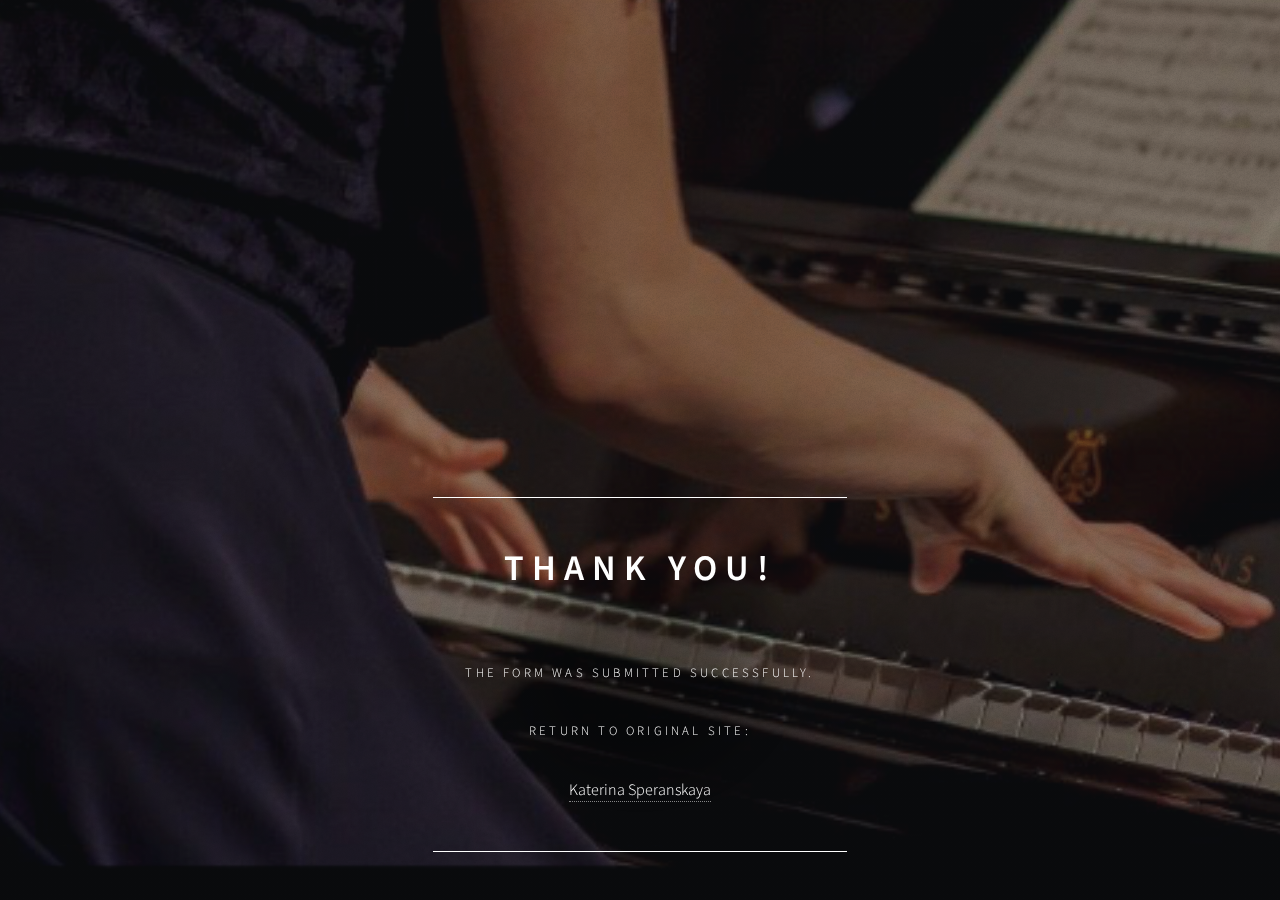
==== thankyou.html @ ada4689d "my commit" ====
<!DOCTYPE html>
<html lang="en">
  <head>
    <meta charset="utf-8" />
    <title>Katerina Speranskaya</title>
    <link rel="stylesheet" href="assets/css/main.css" />
    <noscript
      ><link rel="stylesheet" href="assets/css/noscript.css"
    /></noscript>
  </head>
  <body class="is-preload">
    <!-- Wrapper -->
    <div id="wrapper">
      <!-- Header -->
      <header id="header">
        <div class="content">
          <div class="inner">
            <h1>THANK YOU!</h1>
            <br />
            <br />
            <p>The form was submitted successfully.</p>
            <p>Return to original site:</p>
            <a href="#">Katerina Speranskaya</a>
          </div>
        </div>
      </header>
    </div>

    <!-- BG -->
    <div id="bg"></div>

    <!-- Scripts -->
    <script src="assets/js/jquery.min.js"></script>
    <script src="assets/js/browser.min.js"></script>
    <script src="assets/js/breakpoints.min.js"></script>
    <script src="assets/js/util.js"></script>
    <script src="assets/js/main.js"></script>
  </body>
</html>
---- assets/css/main.css ----
@import url(fontawesome-all.min.css);
@import url('https://fonts.googleapis.com/css?family=Source+Sans+Pro:300italic,600italic,300,600');

html,
body,
div,
span,
applet,
object,
iframe,
h1,
h2,
h3,
h4,
h5,
h6,
p,
blockquote,
pre,
a,
abbr,
acronym,
address,
big,
cite,
code,
del,
dfn,
em,
img,
ins,
kbd,
q,
s,
samp,
small,
strike,
strong,
sub,
sup,
tt,
var,
b,
u,
i,
center,
dl,
dt,
dd,
ol,
ul,
li,
fieldset,
form,
label,
legend,
table,
caption,
tbody,
tfoot,
thead,
tr,
th,
td,
article,
aside,
canvas,
details,
embed,
figure,
figcaption,
footer,
header,
hgroup,
menu,
nav,
output,
ruby,
section,
summary,
time,
mark,
audio,
video {
  margin: 0;
  padding: 0;
  border: 0;
  font-size: 100%;
  font: inherit;
  vertical-align: baseline;
}

article,
aside,
details,
figcaption,
figure,
footer,
header,
hgroup,
menu,
nav,
section {
  display: block;
}

body {
  line-height: 1;
}

ol,
ul {
  list-style: none;
}

blockquote,
q {
  quotes: none;
}

blockquote:before,
blockquote:after,
q:before,
q:after {
  content: '';
  content: none;
}

table {
  border-collapse: collapse;
  border-spacing: 0;
}

body {
  -webkit-text-size-adjust: none;
}

mark {
  background-color: transparent;
  color: inherit;
}

input::-moz-focus-inner {
  border: 0;
  padding: 0;
}

input,
select,
textarea {
  -moz-appearance: none;
  -webkit-appearance: none;
  -ms-appearance: none;
  appearance: none;
}

/* Basic */

#video {
  max-width: 100%;
}

@-ms-viewport {
  width: device-width;
}

@media screen and (max-width: 480px) {
  html,
  body {
    min-width: 320px;
  }
}

html {
  box-sizing: border-box;
}

*,
*:before,
*:after {
  box-sizing: inherit;
}

body {
  background: #1b1f22;
}

body.is-preload *,
body.is-preload *:before,
body.is-preload *:after {
  -moz-animation: none !important;
  -webkit-animation: none !important;
  -ms-animation: none !important;
  animation: none !important;
  -moz-transition: none !important;
  -webkit-transition: none !important;
  -ms-transition: none !important;
  transition: none !important;
}

/* Type */

html {
  font-size: 16pt;
}

@media screen and (max-width: 1680px) {
  html {
    font-size: 12pt;
  }
}

@media screen and (max-width: 736px) {
  html {
    font-size: 11pt;
  }
}

@media screen and (max-width: 360px) {
  html {
    font-size: 10pt;
  }
}

body,
input,
select,
textarea {
  color: #ffffff;
  font-family: 'Source Sans Pro', sans-serif;
  font-weight: 300;
  font-size: 1rem;
  line-height: 1.65;
}

a {
  -moz-transition: color 0.2s ease-in-out, background-color 0.2s ease-in-out,
    border-bottom-color 0.2s ease-in-out;
  -webkit-transition: color 0.2s ease-in-out, background-color 0.2s ease-in-out,
    border-bottom-color 0.2s ease-in-out;
  -ms-transition: color 0.2s ease-in-out, background-color 0.2s ease-in-out,
    border-bottom-color 0.2s ease-in-out;
  transition: color 0.2s ease-in-out, background-color 0.2s ease-in-out,
    border-bottom-color 0.2s ease-in-out;
  border-bottom: dotted 1px rgba(255, 255, 255, 0.5);
  text-decoration: none;
  color: inherit;
}

a:hover {
  border-bottom-color: transparent;
}

strong,
b {
  color: #ffffff;
  font-weight: 600;
}

em,
i {
  font-style: italic;
}

p {
  margin: 0 0 2rem 0;
}

h1,
h2,
h3,
h4,
h5,
h6 {
  color: #ffffff;
  font-weight: 600;
  line-height: 1.5;
  margin: 0 0 1rem 0;
  text-transform: uppercase;
  letter-spacing: 0.2rem;
}

h1 a,
h2 a,
h3 a,
h4 a,
h5 a,
h6 a {
  color: inherit;
  text-decoration: none;
}

h1.major,
h2.major,
h3.major,
h4.major,
h5.major,
h6.major {
  border-bottom: solid 1px #ffffff;
  width: -moz-max-content;
  width: -webkit-max-content;
  width: -ms-max-content;
  width: max-content;
  padding-bottom: 0.5rem;
  margin: 0 0 2rem 0;
}

h1 {
  font-size: 2.25rem;
  line-height: 1.3;
  letter-spacing: 0.5rem;
}

h2 {
  font-size: 1.5rem;
  line-height: 1.4;
  letter-spacing: 0.5rem;
}

h3 {
  font-size: 1rem;
}

h4 {
  font-size: 0.8rem;
}

h5 {
  font-size: 0.7rem;
}

h6 {
  font-size: 0.6rem;
}

@media screen and (max-width: 736px) {
  h1 {
    font-size: 1.75rem;
    line-height: 1.4;
  }

  h2 {
    font-size: 1.25em;
    line-height: 1.5;
  }
}

sub {
  font-size: 0.8rem;
  position: relative;
  top: 0.5rem;
}

sup {
  font-size: 0.8rem;
  position: relative;
  top: -0.5rem;
}

blockquote {
  border-left: solid 4px #ffffff;
  font-style: italic;
  margin: 0 0 2rem 0;
  padding: 0.5rem 0 0.5rem 2rem;
}

code {
  background: rgba(255, 255, 255, 0.075);
  border-radius: 4px;
  font-family: 'Courier New', monospace;
  font-size: 0.9rem;
  margin: 0 0.25rem;
  padding: 0.25rem 0.65rem;
}

pre {
  -webkit-overflow-scrolling: touch;
  font-family: 'Courier New', monospace;
  font-size: 0.9rem;
  margin: 0 0 2rem 0;
}

pre code {
  display: block;
  line-height: 1.75;
  padding: 1rem 1.5rem;
  overflow-x: auto;
}

hr {
  border: 0;
  border-bottom: solid 1px #ffffff;
  margin: 2.75rem 0;
}

.align-left {
  text-align: left;
}

.align-center {
  text-align: center;
}

.align-right {
  text-align: right;
}

/* Form */

form {
  margin: 0 0 2rem 0;
}

form > :last-child {
  margin-bottom: 0;
}

form > .fields {
  display: -moz-flex;
  display: -webkit-flex;
  display: -ms-flex;
  display: flex;
  -moz-flex-wrap: wrap;
  -webkit-flex-wrap: wrap;
  -ms-flex-wrap: wrap;
  flex-wrap: wrap;
  width: calc(100% + 3rem);
  margin: -1.5rem 0 2rem -1.5rem;
}

form > .fields > .field {
  -moz-flex-grow: 0;
  -webkit-flex-grow: 0;
  -ms-flex-grow: 0;
  flex-grow: 0;
  -moz-flex-shrink: 0;
  -webkit-flex-shrink: 0;
  -ms-flex-shrink: 0;
  flex-shrink: 0;
  padding: 1.5rem 0 0 1.5rem;
  width: calc(100% - 1.5rem);
}

form > .fields > .field.half {
  width: calc(50% - 0.75rem);
}

form > .fields > .field.third {
  width: calc(100% / 3 - 0.5rem);
}

form > .fields > .field.quarter {
  width: calc(25% - 0.375rem);
}

@media screen and (max-width: 480px) {
  form > .fields {
    width: calc(100% + 3rem);
    margin: -1.5rem 0 2rem -1.5rem;
  }

  form > .fields > .field {
    padding: 1.5rem 0 0 1.5rem;
    width: calc(100% - 1.5rem);
  }

  form > .fields > .field.half {
    width: calc(100% - 1.5rem);
  }

  form > .fields > .field.third {
    width: calc(100% - 1.5rem);
  }

  form > .fields > .field.quarter {
    width: calc(100% - 1.5rem);
  }
}

label {
  color: #ffffff;
  display: block;
  font-size: 0.8rem;
  font-weight: 300;
  letter-spacing: 0.2rem;
  line-height: 1.5;
  margin: 0 0 1rem 0;
  text-transform: uppercase;
}

input[type='text'],
input[type='password'],
input[type='email'],
input[type='tel'],
select,
textarea {
  -moz-appearance: none;
  -webkit-appearance: none;
  -ms-appearance: none;
  appearance: none;
  -moz-transition: border-color 0.2s ease-in-out, box-shadow 0.2s ease-in-out,
    background-color 0.2s ease-in-out;
  -webkit-transition: border-color 0.2s ease-in-out, box-shadow 0.2s ease-in-out,
    background-color 0.2s ease-in-out;
  -ms-transition: border-color 0.2s ease-in-out, box-shadow 0.2s ease-in-out,
    background-color 0.2s ease-in-out;
  transition: border-color 0.2s ease-in-out, box-shadow 0.2s ease-in-out,
    background-color 0.2s ease-in-out;
  background-color: transparent;
  border-radius: 4px;
  border: solid 1px #ffffff;
  color: inherit;
  display: block;
  outline: 0;
  padding: 0 1rem;
  text-decoration: none;
  width: 100%;
}

input[type='text']:invalid,
input[type='password']:invalid,
input[type='email']:invalid,
input[type='tel']:invalid,
select:invalid,
textarea:invalid {
  box-shadow: none;
}

input[type='text']:focus,
input[type='password']:focus,
input[type='email']:focus,
input[type='tel']:focus,
select:focus,
textarea:focus {
  background: rgba(255, 255, 255, 0.075);
  border-color: #ffffff;
  box-shadow: 0 0 0 1px #ffffff;
}

select {
  background-image: url("data:image/svg+xml;charset=utf8,%3Csvg xmlns='http://www.w3.org/2000/svg' width='40' height='40' preserveAspectRatio='none' viewBox='0 0 40 40'%3E%3Cpath d='M9.4,12.3l10.4,10.4l10.4-10.4c0.2-0.2,0.5-0.4,0.9-0.4c0.3,0,0.6,0.1,0.9,0.4l3.3,3.3c0.2,0.2,0.4,0.5,0.4,0.9 c0,0.4-0.1,0.6-0.4,0.9L20.7,31.9c-0.2,0.2-0.5,0.4-0.9,0.4c-0.3,0-0.6-0.1-0.9-0.4L4.3,17.3c-0.2-0.2-0.4-0.5-0.4-0.9 c0-0.4,0.1-0.6,0.4-0.9l3.3-3.3c0.2-0.2,0.5-0.4,0.9-0.4S9.1,12.1,9.4,12.3z' fill='%23ffffff' /%3E%3C/svg%3E");
  background-size: 1.25rem;
  background-repeat: no-repeat;
  background-position: calc(100% - 1rem) center;
  height: 2.75rem;
  padding-right: 2.75rem;
  text-overflow: ellipsis;
}

select option {
  color: #ffffff;
  background: #1b1f22;
}

select:focus::-ms-value {
  background-color: transparent;
}

select::-ms-expand {
  display: none;
}

input[type='text'],
input[type='password'],
input[type='email'],
select {
  height: 2.75rem;
}

textarea {
  padding: 0.75rem 1rem;
}

input[type='checkbox'],
input[type='radio'] {
  -moz-appearance: none;
  -webkit-appearance: none;
  -ms-appearance: none;
  appearance: none;
  display: block;
  float: left;
  margin-right: -2rem;
  opacity: 0;
  width: 1rem;
  z-index: -1;
}

input[type='checkbox'] + label,
input[type='radio'] + label {
  text-decoration: none;
  -moz-user-select: none;
  -webkit-user-select: none;
  -ms-user-select: none;
  user-select: none;
  color: #ffffff;
  cursor: pointer;
  display: inline-block;
  font-size: 0.8rem;
  font-weight: 300;
  margin: 0 0 0.5rem 0;
  padding-left: 2.65rem;
  padding-right: 0.75rem;
  position: relative;
}

input[type='checkbox'] + label:before,
input[type='radio'] + label:before {
  -moz-osx-font-smoothing: grayscale;
  -webkit-font-smoothing: antialiased;
  display: inline-block;
  font-style: normal;
  font-variant: normal;
  text-rendering: auto;
  line-height: 1;
  text-transform: none !important;
  font-family: 'Font Awesome 5 Free';
  font-weight: 900;
}

input[type='checkbox'] + label:before,
input[type='radio'] + label:before {
  -moz-transition: border-color 0.2s ease-in-out, box-shadow 0.2s ease-in-out,
    background-color 0.2s ease-in-out;
  -webkit-transition: border-color 0.2s ease-in-out, box-shadow 0.2s ease-in-out,
    background-color 0.2s ease-in-out;
  -ms-transition: border-color 0.2s ease-in-out, box-shadow 0.2s ease-in-out,
    background-color 0.2s ease-in-out;
  transition: border-color 0.2s ease-in-out, box-shadow 0.2s ease-in-out,
    background-color 0.2s ease-in-out;
  border-radius: 4px;
  border: solid 1px #ffffff;
  content: '';
  display: inline-block;
  height: 1.65rem;
  left: 0;
  line-height: 1.65rem;
  position: absolute;
  text-align: center;
  top: -0.15rem;
  width: 1.65rem;
}

input[type='checkbox']:checked + label:before,
input[type='radio']:checked + label:before {
  background: #ffffff !important;
  border-color: #ffffff !important;
  color: #1b1f22;
  content: '\f00c';
}

input[type='checkbox']:focus + label:before,
input[type='radio']:focus + label:before {
  background: rgba(255, 255, 255, 0.075);
  border-color: #ffffff;
  box-shadow: 0 0 0 1px #ffffff;
}

input[type='checkbox'] + label:before {
  border-radius: 4px;
}

input[type='radio'] + label:before {
  border-radius: 100%;
}

::-webkit-input-placeholder {
  color: rgba(255, 255, 255, 0.5) !important;
  opacity: 1;
}

:-moz-placeholder {
  color: rgba(255, 255, 255, 0.5) !important;
  opacity: 1;
}

::-moz-placeholder {
  color: rgba(255, 255, 255, 0.5) !important;
  opacity: 1;
}

:-ms-input-placeholder {
  color: rgba(255, 255, 255, 0.5) !important;
  opacity: 1;
}

.formerize-placeholder {
  color: rgba(255, 255, 255, 0.5) !important;
  opacity: 1;
}

/* Box */

.box {
  border-radius: 4px;
  border: solid 1px #ffffff;
  margin-bottom: 2rem;
  padding: 1.5em;
}

.box > :last-child,
.box > :last-child > :last-child,
.box > :last-child > :last-child > :last-child {
  margin-bottom: 0;
}

.box.alt {
  border: 0;
  border-radius: 0;
  padding: 0;
}

/* Icon */

.icon {
  text-decoration: none;
  border-bottom: none;
  position: relative;
}

.icon:before {
  -moz-osx-font-smoothing: grayscale;
  -webkit-font-smoothing: antialiased;
  display: inline-block;
  font-style: normal;
  font-variant: normal;
  text-rendering: auto;
  line-height: 1;
  text-transform: none !important;
  font-family: 'Font Awesome 5 Free';
  font-weight: 400;
}

.icon > .label {
  display: none;
}

.icon:before {
  line-height: inherit;
}

.icon.solid:before {
  font-weight: 900;
}

.icon.brands:before {
  font-family: 'Font Awesome 5 Brands';
}

/* Image */

.image {
  border-radius: 4px;
  border: 0;
  display: inline-block;
  position: relative;
}

.image:before {
  pointer-events: none;
  background-image: url('../../images/overlay.png');
  background-color: rgba(19, 21, 25, 0.5);
  border-radius: 4px;
  content: '';
  display: block;
  height: 100%;
  left: 0;
  opacity: 0.5;
  position: absolute;
  top: 0;
  width: 100%;
}

.image img {
  border-radius: 4px;
  display: block;
}

.image.left,
.image.right {
  max-width: 40%;
}

.image.left img,
.image.right img {
  width: 100%;
}

.image.left {
  float: left;
  padding: 0 1.5em 1em 0;
  top: 0.25em;
}

.image.right {
  float: right;
  padding: 0 0 1em 1.5em;
  top: 0.25em;
}

.image.fit {
  display: block;
  margin: 0 0 2rem 0;
  width: 100%;
}

.image.fit img {
  width: 100%;
}

.image.main {
  display: block;
  margin: 2.5rem 0;
  width: 100%;
}

.image.main img {
  width: 100%;
}

@media screen and (max-width: 736px) {
  .image.main {
    margin: 2rem 0;
  }
}

@media screen and (max-width: 480px) {
  .image.main {
    margin: 1.5rem 0;
  }
}

/* List */

ol {
  list-style: decimal;
  margin: 0 0 2rem 0;
  padding-left: 1.25em;
}

ol li {
  padding-left: 0.25em;
}

ul {
  list-style: disc;
  margin: 0 0 2rem 0;
  padding-left: 1em;
}

ul li {
  padding-left: 0.5em;
}

ul.alt {
  list-style: none;
  padding-left: 0;
}

ul.alt li {
  border-top: solid 1px #ffffff;
  padding: 0.5em 0;
}

ul.alt li:first-child {
  border-top: 0;
  padding-top: 0;
}

dl {
  margin: 0 0 2rem 0;
}

dl dt {
  display: block;
  font-weight: 600;
  margin: 0 0 1rem 0;
}

dl dd {
  margin-left: 2rem;
}

/* Actions */

ul.actions {
  display: -moz-flex;
  display: -webkit-flex;
  display: -ms-flex;
  display: flex;
  cursor: default;
  list-style: none;
  margin-left: -1rem;
  padding-left: 0;
}

ul.actions li {
  padding: 0 0 0 1rem;
  vertical-align: middle;
}

ul.actions.special {
  -moz-justify-content: center;
  -webkit-justify-content: center;
  -ms-justify-content: center;
  justify-content: center;
  width: 100%;
  margin-left: 0;
}

ul.actions.special li:first-child {
  padding-left: 0;
}

ul.actions.stacked {
  -moz-flex-direction: column;
  -webkit-flex-direction: column;
  -ms-flex-direction: column;
  flex-direction: column;
  margin-left: 0;
}

ul.actions.stacked li {
  padding: 1.3rem 0 0 0;
}

ul.actions.stacked li:first-child {
  padding-top: 0;
}

ul.actions.fit {
  width: calc(100% + 1rem);
}

ul.actions.fit li {
  -moz-flex-grow: 1;
  -webkit-flex-grow: 1;
  -ms-flex-grow: 1;
  flex-grow: 1;
  -moz-flex-shrink: 1;
  -webkit-flex-shrink: 1;
  -ms-flex-shrink: 1;
  flex-shrink: 1;
  width: 100%;
}

ul.actions.fit li > * {
  width: 100%;
}

ul.actions.fit.stacked {
  width: 100%;
}

@media screen and (max-width: 480px) {
  ul.actions:not(.fixed) {
    -moz-flex-direction: column;
    -webkit-flex-direction: column;
    -ms-flex-direction: column;
    flex-direction: column;
    margin-left: 0;
    width: 100% !important;
  }

  ul.actions:not(.fixed) li {
    -moz-flex-grow: 1;
    -webkit-flex-grow: 1;
    -ms-flex-grow: 1;
    flex-grow: 1;
    -moz-flex-shrink: 1;
    -webkit-flex-shrink: 1;
    -ms-flex-shrink: 1;
    flex-shrink: 1;
    padding: 1rem 0 0 0;
    text-align: center;
    width: 100%;
  }

  ul.actions:not(.fixed) li > * {
    width: 100%;
  }

  ul.actions:not(.fixed) li:first-child {
    padding-top: 0;
  }

  ul.actions:not(.fixed) li input[type='submit'],
  ul.actions:not(.fixed) li input[type='reset'],
  ul.actions:not(.fixed) li input[type='button'],
  ul.actions:not(.fixed) li button,
  ul.actions:not(.fixed) li .button {
    width: 100%;
  }

  ul.actions:not(.fixed) li input[type='submit'].icon:before,
  ul.actions:not(.fixed) li input[type='reset'].icon:before,
  ul.actions:not(.fixed) li input[type='button'].icon:before,
  ul.actions:not(.fixed) li button.icon:before,
  ul.actions:not(.fixed) li .button.icon:before {
    margin-left: -0.5em;
  }
}

/* Icons */

ul.icons {
  cursor: default;
  list-style: none;
  padding-left: 0;
}

ul.icons li {
  display: inline-block;
  padding: 0 0.75em 0 0;
}

ul.icons li:last-child {
  padding-right: 0;
}

ul.icons li a {
  border-radius: 100%;
  box-shadow: inset 0 0 0 1px #ffffff;
  display: inline-block;
  height: 2.25rem;
  line-height: 2.25rem;
  text-align: center;
  width: 2.25rem;
}

ul.icons li a:hover {
  background-color: rgba(255, 255, 255, 0.075);
}

ul.icons li a:active {
  background-color: rgba(255, 255, 255, 0.175);
}

/* Table */

.table-wrapper {
  -webkit-overflow-scrolling: touch;
  overflow-x: auto;
}

table {
  margin: 0 0 2rem 0;
  width: 100%;
}

table tbody tr {
  border: solid 1px #ffffff;
  border-left: 0;
  border-right: 0;
}

table tbody tr:nth-child(2n + 1) {
  background-color: rgba(255, 255, 255, 0.075);
}

table td {
  padding: 0.75em 0.75em;
}

table th {
  color: #ffffff;
  font-size: 0.9em;
  font-weight: 600;
  padding: 0 0.75em 0.75em 0.75em;
  text-align: left;
}

table thead {
  border-bottom: solid 2px #ffffff;
}

table tfoot {
  border-top: solid 2px #ffffff;
}

table.alt {
  border-collapse: separate;
}

table.alt tbody tr td {
  border: solid 1px #ffffff;
  border-left-width: 0;
  border-top-width: 0;
}

table.alt tbody tr td:first-child {
  border-left-width: 1px;
}

table.alt tbody tr:first-child td {
  border-top-width: 1px;
}

table.alt thead {
  border-bottom: 0;
}

table.alt tfoot {
  border-top: 0;
}

/* Button */

input[type='submit'],
input[type='reset'],
input[type='button'],
button,
.button {
  -moz-appearance: none;
  -webkit-appearance: none;
  -ms-appearance: none;
  appearance: none;
  -moz-transition: background-color 0.2s ease-in-out, color 0.2s ease-in-out;
  -webkit-transition: background-color 0.2s ease-in-out, color 0.2s ease-in-out;
  -ms-transition: background-color 0.2s ease-in-out, color 0.2s ease-in-out;
  transition: background-color 0.2s ease-in-out, color 0.2s ease-in-out;
  background-color: transparent;
  border-radius: 4px;
  border: 0;
  box-shadow: inset 0 0 0 1px #ffffff;
  color: #ffffff !important;
  cursor: pointer;
  display: inline-block;
  font-size: 0.8rem;
  font-weight: 300;
  height: 2.75rem;
  letter-spacing: 0.2rem;
  line-height: 2.75rem;
  outline: 0;
  padding: 0 1.25rem 0 1.35rem;
  text-align: center;
  text-decoration: none;
  text-transform: uppercase;
  white-space: nowrap;
}

input[type='submit']:hover,
input[type='reset']:hover,
input[type='button']:hover,
button:hover,
.button:hover {
  background-color: rgba(255, 255, 255, 0.075);
}

input[type='submit']:active,
input[type='reset']:active,
input[type='button']:active,
button:active,
.button:active {
  background-color: rgba(255, 255, 255, 0.175);
}

input[type='submit'].icon:before,
input[type='reset'].icon:before,
input[type='button'].icon:before,
button.icon:before,
.button.icon:before {
  margin-right: 0.5em;
}

input[type='submit'].fit,
input[type='reset'].fit,
input[type='button'].fit,
button.fit,
.button.fit {
  width: 100%;
}

input[type='submit'].small,
input[type='reset'].small,
input[type='button'].small,
button.small,
.button.small {
  font-size: 0.6rem;
  height: 2.0625rem;
  line-height: 2.0625rem;
}

input[type='submit'].primary,
input[type='reset'].primary,
input[type='button'].primary,
button.primary,
.button.primary {
  background-color: #ffffff;
  color: #1b1f22 !important;
  font-weight: 600;
}

input[type='submit'].disabled,
input[type='submit']:disabled,
input[type='reset'].disabled,
input[type='reset']:disabled,
input[type='button'].disabled,
input[type='button']:disabled,
button.disabled,
button:disabled,
.button.disabled,
.button:disabled {
  pointer-events: none;
  cursor: default;
  opacity: 0.25;
}

input[type='submit'],
input[type='reset'],
input[type='button'],
button {
  line-height: calc(2.75rem - 2px);
}

/* BG */

#bg {
  -moz-transform: scale(1);
  -webkit-transform: scale(1);
  -ms-transform: scale(1);
  transform: scale(1);
  /*: hidden;*/
  position: fixed;
  top: 0;
  left: 0;
  width: 100%;
  height: 100vh;
  z-index: 1;
}

#bg:before,
#bg:after {
  content: '';
  display: block;
  position: absolute;
  top: 0;
  left: 0;
  width: 100%;
  height: 100%;
}

#bg:before {
  -moz-transition: background-color 2.5s ease-in-out;
  -webkit-transition: background-color 2.5s ease-in-out;
  -ms-transition: background-color 2.5s ease-in-out;
  transition: background-color 2.5s ease-in-out;
  -moz-transition-delay: 0.75s;
  -webkit-transition-delay: 0.75s;
  -ms-transition-delay: 0.75s;
  transition-delay: 0.75s;
  background-image: linear-gradient(
      to top,
      rgba(19, 21, 25, 0.5),
      rgba(19, 21, 25, 0.5)
    ),
    url('../../images/overlay.png');
  background-size: auto, 256px 256px;
  background-position: center, center;
  background-repeat: no-repeat, repeat;
  z-index: 2;
}

#bg:after {
  -moz-transform: scale(1.125);
  -webkit-transform: scale(1.125);
  -ms-transform: scale(1.125);
  transform: scale(1.125);
  -moz-transition: -moz-transform 0.325s ease-in-out,
    -moz-filter 0.325s ease-in-out;
  -webkit-transition: -webkit-transform 0.325s ease-in-out,
    -webkit-filter 0.325s ease-in-out;
  -ms-transition: -ms-transform 0.325s ease-in-out,
    -ms-filter 0.325s ease-in-out;
  transition: transform 0.325s ease-in-out, filter 0.325s ease-in-out;
  background-image: url('../../images/bg.jpg');
  background-position: center;
  background-size: cover;
  background-repeat: no-repeat;
  z-index: 1;
}

body.is-article-visible #bg:after {
  -moz-transform: scale(1.0825);
  -webkit-transform: scale(1.0825);
  -ms-transform: scale(1.0825);
  transform: scale(1.0825);
  -moz-filter: blur(0.2rem);
  -webkit-filter: blur(0.2rem);
  -ms-filter: blur(0.2rem);
  filter: blur(0.2rem);
}

body.is-preload #bg:before {
  background-color: #000000;
}

/* Wrapper */

#wrapper {
  display: -moz-flex;
  display: -webkit-flex;
  display: -ms-flex;
  display: flex;
  -moz-flex-direction: column;
  -webkit-flex-direction: column;
  -ms-flex-direction: column;
  flex-direction: column;
  -moz-align-items: center;
  -webkit-align-items: center;
  -ms-align-items: center;
  align-items: center;
  -moz-justify-content: space-between;
  -webkit-justify-content: space-between;
  -ms-justify-content: space-between;
  justify-content: space-between;
  position: relative;
  min-height: 100vh;
  width: 100%;
  padding: 4rem 2rem;
  z-index: 3;
}

#wrapper:before {
  content: '';
  display: block;
}

@media screen and (max-width: 1680px) {
  #wrapper {
    padding: 3rem 2rem;
  }
}

@media screen and (max-width: 736px) {
  #wrapper {
    padding: 2rem 1rem;
  }
}

@media screen and (max-width: 480px) {
  #wrapper {
    padding: 1rem;
  }
}

/* Header */

#header {
  display: -moz-flex;
  display: -webkit-flex;
  display: -ms-flex;
  display: flex;
  -moz-flex-direction: column;
  -webkit-flex-direction: column;
  -ms-flex-direction: column;
  flex-direction: column;
  -moz-align-items: center;
  -webkit-align-items: center;
  -ms-align-items: center;
  align-items: center;
  -moz-transition: -moz-transform 0.325s ease-in-out,
    -moz-filter 0.325s ease-in-out, opacity 0.325s ease-in-out;
  -webkit-transition: -webkit-transform 0.325s ease-in-out,
    -webkit-filter 0.325s ease-in-out, opacity 0.325s ease-in-out;
  -ms-transition: -ms-transform 0.325s ease-in-out,
    -ms-filter 0.325s ease-in-out, opacity 0.325s ease-in-out;
  transition: transform 0.325s ease-in-out, filter 0.325s ease-in-out,
    opacity 0.325s ease-in-out;
  background-image: -moz-radial-gradient(
    rgba(0, 0, 0, 0.25) 25%,
    rgba(0, 0, 0, 0) 55%
  );
  background-image: -webkit-radial-gradient(
    rgba(0, 0, 0, 0.25) 25%,
    rgba(0, 0, 0, 0) 55%
  );
  background-image: -ms-radial-gradient(
    rgba(0, 0, 0, 0.25) 25%,
    rgba(0, 0, 0, 0) 55%
  );
  background-image: radial-gradient(
    rgba(0, 0, 0, 0.25) 25%,
    rgba(0, 0, 0, 0) 55%
  );
  max-width: 100%;
  text-align: center;
}

#header > * {
  -moz-transition: opacity 0.325s ease-in-out;
  -webkit-transition: opacity 0.325s ease-in-out;
  -ms-transition: opacity 0.325s ease-in-out;
  transition: opacity 0.325s ease-in-out;
  position: relative;
  margin-top: 3.5rem;
}

#header > *:before {
  content: '';
  display: block;
  position: absolute;
  top: calc(-3.5rem - 1px);
  left: calc(50% - 1px);
  width: 1px;
  height: calc(3.5rem + 1px);
  background: #ffffff;
}

#header > :first-child {
  margin-top: 0;
}

#header > :first-child:before {
  display: none;
}
/*
		#header .logo {
			width: 5.5rem;
			height: 5.5rem;
			line-height: 5.5rem;
			border: solid 1px #ffffff;
			border-radius: 100%;
		}

			#header .logo .icon:before {
				font-size: 2rem;
			}*/

#header .content {
  border-style: solid;
  border-color: #ffffff;
  border-top-width: 1px;
  border-bottom-width: 1px;
  max-width: 100%;
}

#header .content .inner {
  -moz-transition: max-height 0.75s ease, padding 0.75s ease,
    opacity 0.325s ease-in-out;
  -webkit-transition: max-height 0.75s ease, padding 0.75s ease,
    opacity 0.325s ease-in-out;
  -ms-transition: max-height 0.75s ease, padding 0.75s ease,
    opacity 0.325s ease-in-out;
  transition: max-height 0.75s ease, padding 0.75s ease,
    opacity 0.325s ease-in-out;
  -moz-transition-delay: 0.25s;
  -webkit-transition-delay: 0.25s;
  -ms-transition-delay: 0.25s;
  transition-delay: 0.25s;
  padding: 3rem 2rem;
  max-height: 40rem;
  overflow: hidden;
}

#header .content .inner > :last-child {
  margin-bottom: 0;
}

#header .content p {
  text-transform: uppercase;
  letter-spacing: 0.2rem;
  font-size: 0.8rem;
  line-height: 2;
}

#header nav ul {
  display: -moz-flex;
  display: -webkit-flex;
  display: -ms-flex;
  display: flex;
  margin-bottom: 0;
  list-style: none;
  padding-left: 0;
  border: solid 1px #ffffff;
  border-radius: 4px;
}

#header nav ul li {
  padding-left: 0;
  border-left: solid 1px #ffffff;
}

#header nav ul li:first-child {
  border-left: 0;
}

#header nav ul li a {
  display: block;
  min-width: 7.5rem;
  height: 2.75rem;
  line-height: 2.75rem;
  padding: 0 1.25rem 0 1.45rem;
  text-transform: uppercase;
  letter-spacing: 0.2rem;
  font-size: 0.8rem;
  border-bottom: 0;
}

#header nav ul li a:hover {
  background-color: rgba(255, 255, 255, 0.075);
}

#header nav ul li a:active {
  background-color: rgba(255, 255, 255, 0.175);
}

#header nav.use-middle:after {
  content: '';
  display: block;
  position: absolute;
  top: 0;
  left: calc(50% - 1px);
  width: 1px;
  height: 100%;
  background: #ffffff;
}

#header nav.use-middle ul li.is-middle {
  border-left: 0;
}

body.is-article-visible #header {
  -moz-transform: scale(0.95);
  -webkit-transform: scale(0.95);
  -ms-transform: scale(0.95);
  transform: scale(0.95);
  -moz-filter: blur(0.1rem);
  -webkit-filter: blur(0.1rem);
  -ms-filter: blur(0.1rem);
  filter: blur(0.1rem);
  opacity: 0;
}

body.is-preload #header {
  -moz-filter: blur(0.125rem);
  -webkit-filter: blur(0.125rem);
  -ms-filter: blur(0.125rem);
  filter: blur(0.125rem);
}

body.is-preload #header > * {
  opacity: 0;
}

body.is-preload #header .content .inner {
  max-height: 0;
  padding-top: 0;
  padding-bottom: 0;
  opacity: 0;
}

@media screen and (max-width: 980px) {
  #header .content p br {
    display: none;
  }
}

@media screen and (max-width: 736px) {
  #header > * {
    margin-top: 2rem;
  }

  #header > *:before {
    top: calc(-2rem - 1px);
    height: calc(2rem + 1px);
  }

  #header .logo {
    width: 4.75rem;
    height: 4.75rem;
    line-height: 4.75rem;
  }

  #header .logo .icon:before {
    font-size: 1.75rem;
  }

  #header .content .inner {
    padding: 2.5rem 1rem;
  }

  #header .content p {
    line-height: 1.875;
  }
}

@media screen and (max-width: 480px) {
  #header {
    padding: 1.5rem 0;
  }

  #header .content .inner {
    padding: 2.5rem 0;
  }

  #header nav ul {
    -moz-flex-direction: column;
    -webkit-flex-direction: column;
    -ms-flex-direction: column;
    flex-direction: column;
    min-width: 10rem;
    max-width: 100%;
  }

  #header nav ul li {
    border-left: 0;
    border-top: solid 1px #ffffff;
  }

  #header nav ul li:first-child {
    border-top: 0;
  }

  #header nav ul li a {
    height: 3rem;
    line-height: 3rem;
    min-width: 0;
    width: 100%;
  }

  #header nav.use-middle:after {
    display: none;
  }
}

/* Main */

#main {
  -moz-flex-grow: 1;
  -webkit-flex-grow: 1;
  -ms-flex-grow: 1;
  flex-grow: 1;
  -moz-flex-shrink: 1;
  -webkit-flex-shrink: 1;
  -ms-flex-shrink: 1;
  flex-shrink: 1;
  display: -moz-flex;
  display: -webkit-flex;
  display: -ms-flex;
  display: flex;
  -moz-align-items: center;
  -webkit-align-items: center;
  -ms-align-items: center;
  align-items: center;
  -moz-justify-content: center;
  -webkit-justify-content: center;
  -ms-justify-content: center;
  justify-content: center;
  -moz-flex-direction: column;
  -webkit-flex-direction: column;
  -ms-flex-direction: column;
  flex-direction: column;
  position: relative;
  max-width: 100%;
  z-index: 3;
}

#main article {
  -moz-transform: translateY(0.25rem);
  -webkit-transform: translateY(0.25rem);
  -ms-transform: translateY(0.25rem);
  transform: translateY(0.25rem);
  -moz-transition: opacity 0.325s ease-in-out, -moz-transform 0.325s ease-in-out;
  -webkit-transition: opacity 0.325s ease-in-out,
    -webkit-transform 0.325s ease-in-out;
  -ms-transition: opacity 0.325s ease-in-out, -ms-transform 0.325s ease-in-out;
  transition: opacity 0.325s ease-in-out, transform 0.325s ease-in-out;
  padding: 4.5rem 2.5rem 1.5rem 2.5rem;
  position: relative;
  width: 40rem;
  max-width: 100%;
  background-color: rgba(27, 31, 34, 0.85);
  border-radius: 4px;
  opacity: 0;
}

#main article.active {
  -moz-transform: translateY(0);
  -webkit-transform: translateY(0);
  -ms-transform: translateY(0);
  transform: translateY(0);
  opacity: 1;
}

#main article .close {
  display: block;
  position: absolute;
  top: 0;
  right: 0;
  width: 4rem;
  height: 4rem;
  cursor: pointer;
  text-indent: 4rem;
  overflow: hidden;
  white-space: nowrap;
}

#main article .close:before {
  -moz-transition: background-color 0.2s ease-in-out;
  -webkit-transition: background-color 0.2s ease-in-out;
  -ms-transition: background-color 0.2s ease-in-out;
  transition: background-color 0.2s ease-in-out;
  content: '';
  display: block;
  position: absolute;
  top: 0.75rem;
  left: 0.75rem;
  width: 2.5rem;
  height: 2.5rem;
  border-radius: 100%;
  background-position: center;
  background-image: url("data:image/svg+xml;charset=utf8,%3Csvg xmlns='http://www.w3.org/2000/svg' xmlns:xlink='http://www.w3.org/1999/xlink' width='20px' height='20px' viewBox='0 0 20 20' zoomAndPan='disable'%3E%3Cstyle%3Eline %7B stroke: %23ffffff%3B stroke-width: 1%3B %7D%3C/style%3E%3Cline x1='2' y1='2' x2='18' y2='18' /%3E%3Cline x1='18' y1='2' x2='2' y2='18' /%3E%3C/svg%3E");
  background-size: 20px 20px;
  background-repeat: no-repeat;
}

#main article .close:hover:before {
  background-color: rgba(255, 255, 255, 0.075);
}

#main article .close:active:before {
  background-color: rgba(255, 255, 255, 0.175);
}

@media screen and (max-width: 736px) {
  #main article {
    padding: 3.5rem 2rem 0.5rem 2rem;
  }

  #main article .close:before {
    top: 0.875rem;
    left: 0.875rem;
    width: 2.25rem;
    height: 2.25rem;
    background-size: 14px 14px;
  }
}

@media screen and (max-width: 480px) {
  #main article {
    padding: 3rem 1.5rem 0.5rem 1.5rem;
  }
}

/* Footer */

#footer {
  -moz-transition: -moz-transform 0.325s ease-in-out,
    -moz-filter 0.325s ease-in-out, opacity 0.325s ease-in-out;
  -webkit-transition: -webkit-transform 0.325s ease-in-out,
    -webkit-filter 0.325s ease-in-out, opacity 0.325s ease-in-out;
  -ms-transition: -ms-transform 0.325s ease-in-out,
    -ms-filter 0.325s ease-in-out, opacity 0.325s ease-in-out;
  transition: transform 0.325s ease-in-out, filter 0.325s ease-in-out,
    opacity 0.325s ease-in-out;
  width: 100%;
  max-width: 100%;
  margin-top: 2rem;
  text-align: center;
}

#footer .copyright {
  letter-spacing: 0.2rem;
  font-size: 0.6rem;
  opacity: 0.75;
  margin-bottom: 0;
  text-transform: uppercase;
}

body.is-article-visible #footer {
  -moz-transform: scale(0.95);
  -webkit-transform: scale(0.95);
  -ms-transform: scale(0.95);
  transform: scale(0.95);
  -moz-filter: blur(0.1rem);
  -webkit-filter: blur(0.1rem);
  -ms-filter: blur(0.1rem);
  filter: blur(0.1rem);
  opacity: 0;
}

body.is-preload #footer {
  opacity: 0;
}
---- assets/css/noscript.css ----
/*
	Dimension by HTML5 UP
	html5up.net | @ajlkn
	Free for personal and commercial use under the CCA 3.0 license (html5up.net/license)
*/

/* BG */

	body.is-preload #bg:before {
		background-color: transparent;
	}

/* Header */

	body.is-preload #header {
		-moz-filter: none;
		-webkit-filter: none;
		-ms-filter: none;
		filter: none;
	}

		body.is-preload #header > * {
			opacity: 1;
		}

		body.is-preload #header .content .inner {
			max-height: none;
			padding: 3rem 2rem;
			opacity: 1;
		}

/* Main */

	#main article {
		opacity: 1;
		margin: 4rem 0 0 0;
	}
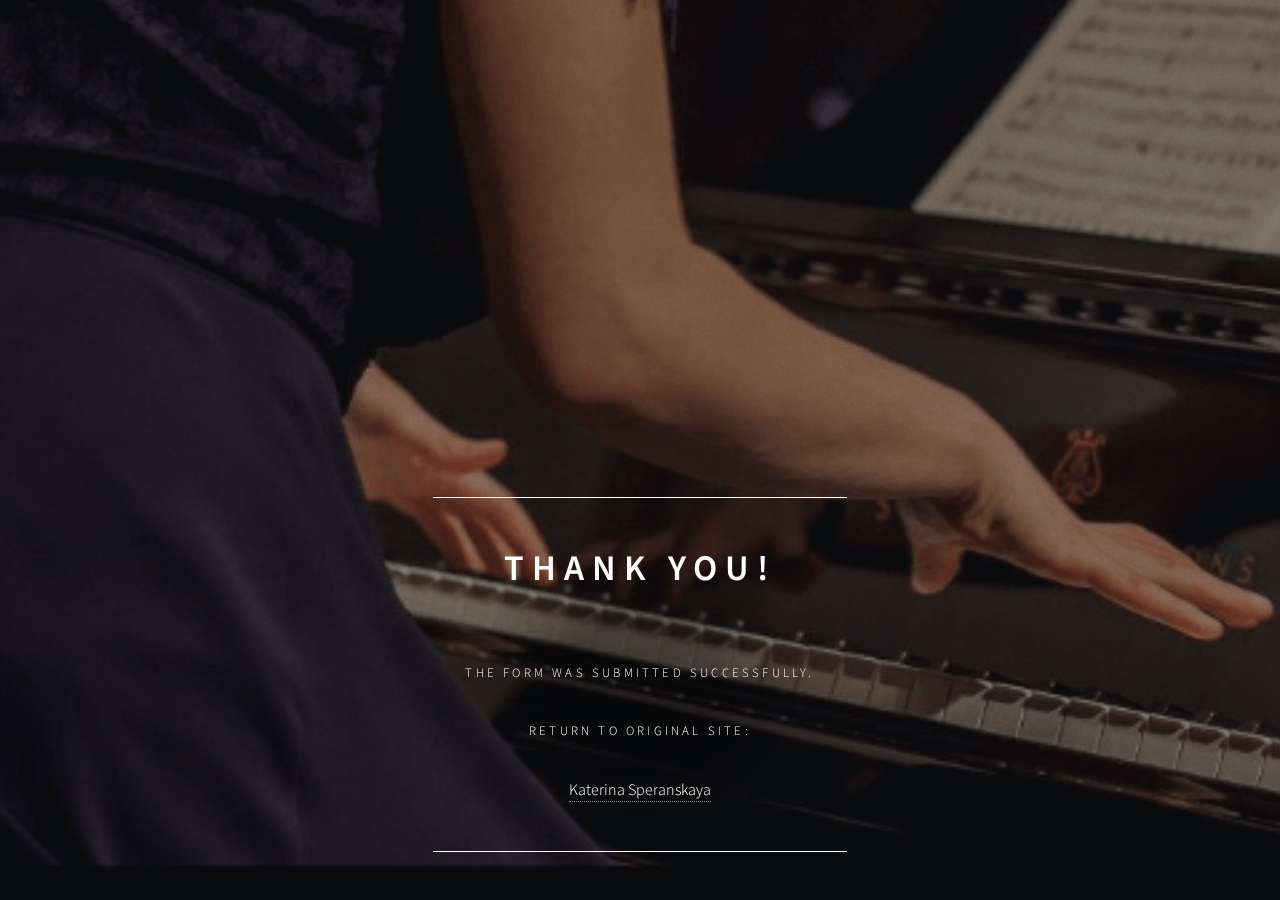
==== commit 88e32182: "meta description for SEO" ====
--- a/thankyou.html
+++ b/thankyou.html
@@ -2,6 +2,10 @@
 <html lang="en">
   <head>
     <meta charset="utf-8" />
+    <meta
+      name="description"
+      content="Thank you for submitting your email page"
+    />
     <title>Katerina Speranskaya</title>
     <link rel="stylesheet" href="assets/css/main.css" />
     <noscript
@@ -20,7 +24,9 @@
             <br />
             <p>The form was submitted successfully.</p>
             <p>Return to original site:</p>
-            <a href="#">Katerina Speranskaya</a>
+            <a href="https://katerinasperanskaya.herokuapp.com"
+              >Katerina Speranskaya</a
+            >
           </div>
         </div>
       </header>
